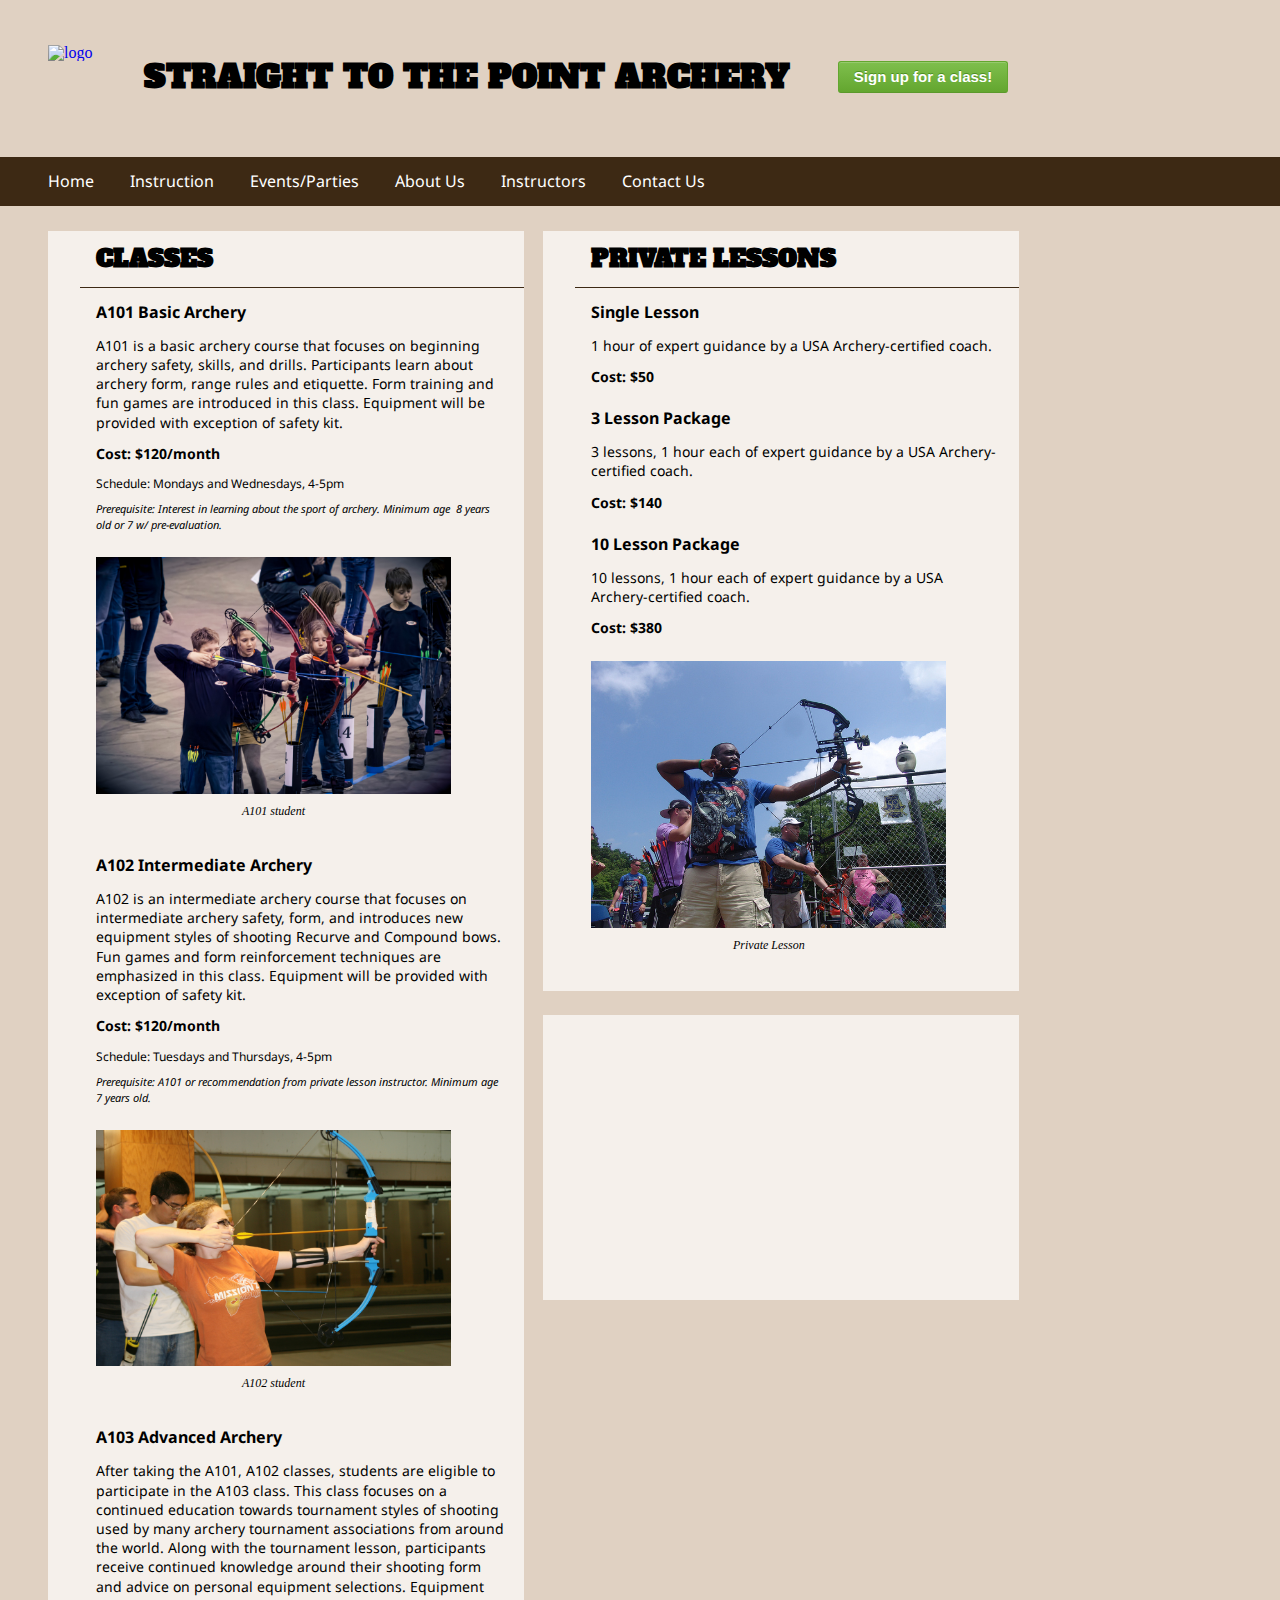
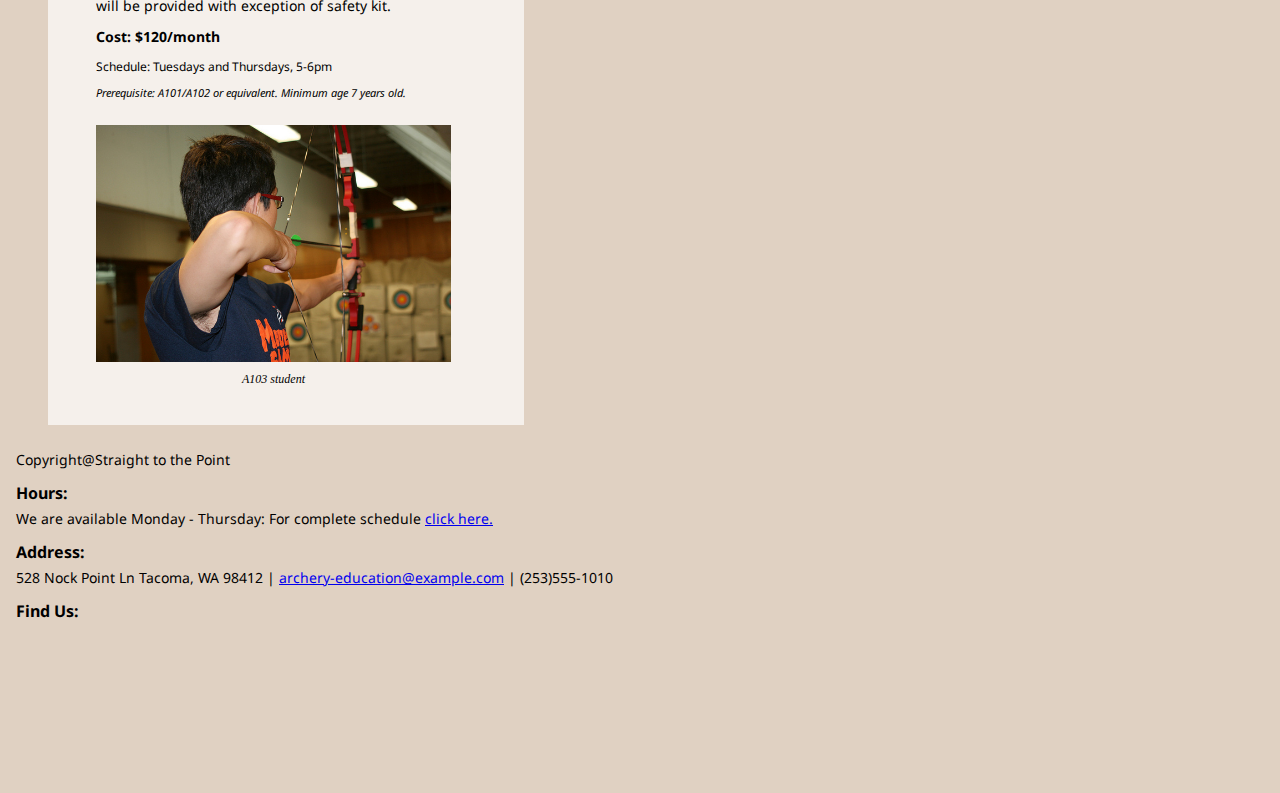
==== class.html @ b610faf6 "adding files" ====
<!DOCTYPE html>
<html lang="en">
<head>
  <meta charset="UTF-8">
  <title>Straight to the Point Archery Classes</title>
  <link href='http://fonts.googleapis.com/css?family=Noto+Sans' rel='stylesheet' type='text/css'>
  <link href='http://fonts.googleapis.com/css?family=Alfa+Slab+One' rel='stylesheet' type='text/css'>
  <!-- Responsive and mobile friendly stuff -->
	<meta name="HandheldFriendly" content="True">
	<meta name="MobileOptimized" content="320">
	<meta name="viewport" content="width=device-width, initial-scale=1.0">

	<!-- Stylesheets -->
	<link rel="stylesheet" href="css/html5reset.css" media="all">
<!--	<link rel="stylesheet" href="css/responsivegridsystem.css" media="all">-->
	<link rel="stylesheet" href="css/col.css" media="all">
	<link rel="stylesheet" href="css/2cols.css" media="all">
	<link rel="stylesheet" href="css/3cols.css" media="all">
	<link rel="stylesheet" href="css/4cols.css" media="all">
	<link rel="stylesheet" href="css/5cols.css" media="all">
	<link rel="stylesheet" href="css/6cols.css" media="all">
	<link rel="stylesheet" href="css/7cols.css" media="all">
	<link rel="stylesheet" href="css/8cols.css" media="all">
	<link rel="stylesheet" href="css/9cols.css" media="all">
	<link rel="stylesheet" href="css/10cols.css" media="all">
	<link rel="stylesheet" href="css/11cols.css" media="all">
	<link rel="stylesheet" href="css/12cols.css" media="all">
  <link rel="stylesheet" href="styles/styles.css" media="all">

	<!-- Responsive Stylesheets -->
	<link rel="stylesheet" media="only screen and (max-width: 1024px) and (min-width: 769px)" href="/css/1024.css">
	<link rel="stylesheet" media="only screen and (max-width: 768px) and (min-width: 481px)" href="/css/768.css">
	<link rel="stylesheet" media="only screen and (max-width: 480px)" href="/css/480.css">

	<!-- All JavaScript at the bottom, except for Modernizr which enables HTML5 elements and feature detects -->
	<script src="js/modernizr-2.5.3-min.js"></script>
</head>
  
<body>
  <div id="wrapper">
    <div id="maincontentcontainer">
		  <div class="standardcontainer" id="example">
			 <div class="maincontent">

          <div class="section group">  
            <header class="col span_4_of_4">
                  <a href="index.html"><img alt="logo" src="images/logo.jpg"></a>

                  <h1>Straight to the Point Archery</h1>
                  <button>Sign up for a class!</button>

                  <nav>
                      <ul>
                        <li><a href="">Home</a></li>
                        <li><a href="">Instruction</a></li>
                        <li><a href="">Events/Parties</a></li>
                        <li><a href="">About Us</a></li>
                        <li><a href="">Instructors</a></li>
                        <li><a href="">Contact Us</a></li>
                      </ul>
                  </nav>
              </header>
            </div>
          
         <div class="section group">  
              <article class="classes">
                <section class="col span_3_of_8">
                  <h2>Classes</h2>

                  <h3>A101 Basic Archery</h3>
                  <p class="descrip">A101 is a basic archery course that focuses on beginning archery safety, skills, and drills. Participants learn about archery form, range rules and etiquette. Form training and fun games are introduced in this class. Equipment will be provided with exception of safety kit.</p>
                  <p class="cost">Cost: $120/month</p>
                  <p class="schedule">Schedule: Mondays and Wednesdays, 4-5pm</p>
                  <p class="prereq">Prerequisite: Interest in learning about the sport of archery. Minimum age  8 years old or 7 w/ pre-evaluation.</p>
                  <fig><img src="images/class1.jpg" alt="Student in A101"></fig>
                  <figcaption>A101 student</figcaption>

                  <h3>A102 Intermediate Archery</h3>
                  <p class="descrip">A102 is an intermediate archery course that focuses on intermediate archery safety, form, and introduces new equipment styles of shooting Recurve and Compound bows. Fun games and form reinforcement techniques are emphasized in this class. Equipment will be provided with exception of safety kit.</p>
                  <p class="cost">Cost: $120/month</p>
                  <p class="schedule">Schedule: Tuesdays and Thursdays, 4-5pm</p>
                  <p class="prereq">Prerequisite: A101 or recommendation from private lesson instructor. Minimum age  7 years old.</p>
                  <fig><img src="images/class2.jpg" alt="Student in A102"></fig>
                  <figcaption>A102 student</figcaption>

                  <h3>A103 Advanced Archery</h3>
                  <p class="descrip">After taking the A101, A102 classes, students are eligible to participate in the A103 class. This class focuses on a continued education towards tournament styles of shooting used by many archery tournament associations from around the world. Along with the tournament lesson, participants receive continued knowledge around their shooting form and advice on personal equipment selections. Equipment will be provided with exception of safety kit.</p>
                  <p class="cost">Cost: $120/month</p>
                  <p class="schedule">Schedule: Tuesdays and Thursdays, 5-6pm</p>
                  <p class="prereq">Prerequisite: A101/A102 or equivalent. Minimum age 7 years old.</p>
                  <fig><img src="images/lesson2.jpg" alt="Student in A103"></fig>
                  <figcaption>A103 student</figcaption>

                </section>

                <section class="col span_3_of_8">
                  <h2>Private Lessons</h2>

                  <h3>Single Lesson</h3>
                  <p class="descrip">1 hour of expert guidance by a USA Archery-certified coach.</p>
                  <p class="cost">Cost: $50</p>

                  <h3>3 Lesson Package</h3>
                  <p class="descrip">3 lessons, 1 hour each of expert guidance by a USA Archery-certified coach.</p>
                  <p class="cost">Cost: $140</p>

                  <h3>10 Lesson Package</h3>
                  <p class="descrip">10 lessons, 1 hour each of expert guidance by a USA Archery-certified coach.</p>
                  <p class="cost">Cost: $380</p>
                  
                  <fig><img src="images/derek-jenkins-instructor.jpg" alt="private lesson"></fig>
                  <figcaption>Private Lesson</figcaption>

                </section>
                
                <section class="col span_3_of_8">
                <iframe width="440" height="250" src="//www.youtube.com/embed/KXEdY9k1gPc" frameborder="0" allowfullscreen></iframe>
                </section>
                
              </article>
          </div>
         
          <div class="section group">  
             <footer class="col span_4_of_4">
                <p>Copyright@Straight to the Point</p>

                <section>
                  <h3>Hours:</h3>

                  <p>We are available Monday - Thursday: For complete schedule <a href="#">click here.</a></p>
                </section>

                <section>
                    <h3>Address:</h3>

                    <p>528 Nock Point Ln Tacoma, WA 98412 | <a href="mailto:archery-education@example.com">archery-education@example.com</a> | (253)555-1010</p>
                  </section>

                <section>
                  <h3>Find Us:</h3>
                  <iframe src=
                  "https://www.google.com/maps/embed?pb=!1m18!1m12!1m3!1d2707.860809661261!2d-122.4457296!3d47.258424999999995!2m3!1f0!2f0!3f0!3m2!1i1024!2i768!4f13.1!3m3!1m2!1s0x549055a778a6a9d5%3A0x28cf9d3f1202e!2s528+Tacoma+Ave+S%2C+Tacoma%2C+WA+98402!5e0!3m2!1sen!2sus!4v1417304095734"></iframe>
                </section>
              </footer>
          </div>
        </div>
      </div>
    </div>
  </div>
  
</body>
</html>
---- css/responsivegridsystem.css ----
/* RESPONSIVE GRID SYSTEM =============================================================================  */

/*  IMPORT FONTS  ============================================================================= */

@font-face {
    font-family: 'LeagueGothicRegular';
    src: url('/fonts/League_Gothic-webfont.eot');
    src: url('/fonts/League_Gothic-webfont.eot?#iefix') format('embedded-opentype'),
         url('/fonts/League_Gothic-webfont.woff') format('woff'),
         url('/fonts/League_Gothic-webfont.ttf') format('truetype'),
         url('/fonts/League_Gothic-webfont.svg#LeagueGothicRegular') format('svg');
    font-weight: normal;
    font-style: normal;
}

@font-face {
    font-family: 'MuseoSlab500';
    src: url('/fonts/museo_slab_500-webfont.eot');
    src: url('/fonts/museo_slab_500-webfont.eot?#iefix') format('embedded-opentype'), 
         url('/fonts/museo_slab_500-webfont.woff') format('woff'), 
         url('/fonts/museo_slab_500-webfont.ttf') format('truetype'), 
         url('/fonts/museo_slab_500-webfont.svg#MuseoSlab500') format('svg');
    font-weight: normal;
    font-style: normal;
}

@font-face {
    font-family: 'MuseoSlab300';
    src: url('/fonts/museo_slab_300-webfont.eot');
    src: url('/fonts/museo_slab_300-webfont.eot?#iefix') format('embedded-opentype'), 
         url('/fonts/museo_slab_300-webfont.woff') format('woff'), 
         url('/fonts/museo_slab_300-webfont.ttf') format('truetype'),
         url('/fonts/museo_slab_300-webfont.svg#MuseoSlab300') format('svg');
    font-weight: normal;
    font-style: normal;
}

@font-face {
    font-family: 'MuseoSlab100';
    src: url('/fonts/museo_slab_100-webfont.eot');
    src: url('/fonts/museo_slab_100-webfont.eot?#iefix') format('embedded-opentype'), 
         url('/fonts/museo_slab_100-webfont.woff') format('woff'), 
         url('/fonts/museo_slab_100-webfont.ttf') format('truetype'), 
         url('/fonts/museo_slab_100-webfont.svg#MuseoSlab100') format('svg');
    font-weight: normal;
    font-style: normal;
}

@font-face {
    font-family: 'GoudyBookletter1911Regular';
    src: url('/fonts/goudy_bookletter_1911-webfont.eot');
    src: url('/fonts/goudy_bookletter_1911-webfont.eot?#iefix') format('embedded-opentype'),
         url('/fonts/goudy_bookletter_1911-webfont.woff') format('woff'),
         url('/fonts/goudy_bookletter_1911-webfont.ttf') format('truetype'),
         url('/fonts/goudy_bookletter_1911-webfont.svg#GoudyBookletter1911Regular') format('svg');
    font-weight: normal;
    font-style: normal;

}

@font-face {
    font-family: 'HandSean';
    src: url('/fonts/handsean-webfont.eot');
    src: url('/fonts/handsean-webfont.eot?#iefix') format('embedded-opentype'),
         url('/fonts/handsean-webfont.woff') format('woff'),
         url('/fonts/handsean-webfont.ttf') format('truetype'),
         url('/fonts/handsean-webfont.svg#HandSean') format('svg');
    font-weight: normal;
    font-style: normal;
}


/* BASIC PAGE SETUP ============================================================================= */

body { 
margin : 0 auto;
padding : 0;
font : 100%/1.4 'lucida sans unicode', 'lucida grande', 'Trebuchet MS', verdana, arial, helvetica, helve, sans-serif; 	
color : #000; 
text-align: center;
background: #fff url(/images/bodyback.png) left top;
}

button, 
input, 
select, 
textarea { 
font-family : 'lucida sans unicode', 'lucida grande', 'Trebuchet MS', verdana, arial, helvetica, helve, sans-serif; 
color : #333; }

/*  HEADINGS  ============================================================================= */

h1, h2, h3, h4, h5, h6 {
font-family:  MuseoSlab300, 'lucida sans unicode', 'lucida grande', 'Trebuchet MS', verdana, arial, helvetica, helve, sans-serif;
font-weight : normal;
margin-top: 10px;
letter-spacing: -1px;
}

h1 { 
font-family:  LeagueGothicRegular, 'lucida sans unicode', 'lucida grande', 'Trebuchet MS', verdana, arial, helvetica, helve, sans-serif;
color: #000;
margin-bottom : 0.2em;
font-size : 6em; /* 96 / 16 */
line-height : 1.4;
}


h2 { 
color: #222;
margin-bottom : .5em;
margin-top : .5em;
font-size : 2.75em; /* 40 / 16 */
line-height : 1.2;
}

h3 { 
color: #333;
margin-bottom : 0.3em;
letter-spacing: -1px;
font-size : 1.75em; /* 28 / 16 */
line-height : 1.3; }


h4 { 
color: #444;
margin-bottom : 0.5em;
font-size : 1.5em; /* 24 / 16  */
line-height : 1.25; }

	footer h4 { 
		color: #ccc;
	}

h5 { 
color: #555;
margin-bottom : 1.25em;
font-size : 1em; /* 20 / 16 */ }

h6 { 
color: #666;
font-size : 1em; /* 16 / 16  */ }

/*  TYPOGRAPHY  ============================================================================= */

p, ol, ul, dl, address { 
margin-bottom : 1.5em; 
font-size : 1em; /* 16 / 16 = 1 */ }

p {
hyphens : auto;  }


p.introtext {
font-family:  MuseoSlab100, 'lucida sans unicode', 'lucida grande', 'Trebuchet MS', verdana, arial, helvetica, helve, sans-serif;
font-size : 2.5em; /* 40 / 16 */
color: #333;
line-height: 1.4em;
letter-spacing: -1px;
margin-bottom: 0.5em;
}


p.handwritten {
font-family:  HandSean, 'lucida sans unicode', 'lucida grande', 'Trebuchet MS', verdana, arial, helvetica, helve, sans-serif; 
font-size: 1.375em; /* 24 / 16 */
line-height: 1.8em;
margin-bottom: 0.3em;
color: #666;
}

p.center {
text-align: center;
}


.and {
font-family: GoudyBookletter1911Regular, Georgia, Times New Roman, sans-serif;
font-size: 1.5em; /* 24 / 16 */
}

.heart {
font-size: 1.5em; /* 24 / 16 */
}

ul, 
ol { 
margin : 0 0 1.5em 0; 
padding : 0 0 0 24px; }

li ul, 
li ol { 
margin : 0;
font-size : 1em; /* 16 / 16 = 1 */ }

dl, 
dd { 
margin-bottom : 1.5em; }

dt { 
font-weight : normal; }

b, strong { 
font-weight : bold; }

hr { 
display : block; 
margin : 1em 0; 
padding : 0;
height : 1px; 
border : 0; 
border-top : 1px solid #ccc;
}

small { 
font-size : 1em; /* 16 / 16 = 1 */ }

sub, sup { 
font-size : 75%; 
line-height : 0; 
position : relative; 
vertical-align : baseline; }

sup { 
top : -.5em; }

sub { 
bottom : -.25em; }

.subtext {
	color: #666;
	}

/* LINKS =============================================================================  */

a { 
color : #cc1122;
-webkit-transition: all 0.3s ease;
-moz-transition: all 0.3s ease;
-o-transition: all 0.3s ease;
transition: all 0.3s ease;
text-decoration: none;
}

a:visited { 
color : #ee3344; }

a:focus { 
outline : thin dotted; 
color : rgb(0,0,0); }

a:hover, 
a:active { 
outline : 0;
color : #dd2233;
}


footer a { 
color : #ffffff;
-webkit-transition: all 0.3s ease;
-moz-transition: all 0.3s ease;
-o-transition: all 0.3s ease;
transition: all 0.3s ease;
}

footer a:visited { 
color : #fff; }

footer a:focus { 
outline : thin dotted; 
color : rgb(0,0,0); }

footer a:hover, 
footer a:active { 
outline : 0;
color : #fff;
}


/* IMAGES ============================================================================= */

img {
border : 0;
max-width: 100%;
height: auto;
width: auto\9; /* ie8 */
}

img.floatleft { float: left; margin: 0 10px 0 0; }
img.floatright { float: right; margin: 0 0 0 10px; }


/* TABLES ============================================================================= */

table { 
border-collapse : collapse;
border-spacing : 0;
margin-bottom : 1.4em; 
width : 100%; }

th, td, caption { 
padding : .25em 10px .25em 5px; }

tfoot { 
font-style : italic; }

caption { 
background-color : transparent; }

/* FORMS ============================================================================= */

form { 
margin : 0; }

fieldset { 
margin-bottom : 1.5em; 
padding : 0; 
border-width : 0; }

legend { 
*margin-left : -7px; 
padding : 0; 
border-width : 0; }

label{
font-weight : normal;
cursor : pointer;
display:block;
margin:0;
position:relative;
top:0;
left:0;
}

	label.inline{
	display:inline;
	margin:0;
	}
	
	label span{
	color:#666;
	font-size:0.9em;
	}
	
	label span.right{
	position:absolute;
	bottom:0;
	right:1em;
	text-align:right;
	}
	
	label.disabled{
	color:#ccc;
	}


button, 
search,
input, 
select, 
textarea { 
font-size : 100%; 
margin : 0; 
vertical-align : baseline; 
*vertical-align : middle; }

button, input { 
line-height : normal; 
*overflow : visible; }

button, 
input[type="button"], 
input[type="reset"], 
input[type="submit"] { 
padding: 0.5em 1em;
margin: 0;
cursor : pointer; 
text-shadow:0 1px 0 #fff;
}

input[type="checkbox"], 
input[type="radio"] { 
box-sizing : border-box; }

input[type="search"] { 
	box-sizing : content-box;
}

button::-moz-focus-inner, 
input::-moz-focus-inner { 
padding : 0;
border : 0;  }

input{
margin:0;
border:1px solid #ccc;
font-size:1em;
padding:5px;
-moz-border-radius:5px;
-webkit-border-radius:5px;
border-radius:5px;
background:#fff;
-moz-box-shadow:inset 0px 0px 6px #ccc;
-webkit-box-shadow:inset 0px 1px 6px #ccc;
box-shadow:inset 0px 1px 6px #ccc;
}

	input::-webkit-input-placeholder,
	input:-moz-placeholder,
	.placeholder{
	color:#bbb;
	}
	
	input::-moz-focus-inner {border:0;}

	input[disabled="disabled"], input.disabled{
	color:#999;
	background:#f5f5f5;
	-moz-box-shadow:inset 0px 0px 2px #ddd;
	-webkit-box-shadow:inset 0px 1px 2px #ddd;
	box-shadow:inset 0px 1px 2px #ddd;
	}


/* Colors for form validity */
input:valid, 
textarea:valid   {  
/* Styles */ }

input:invalid, 
textarea:invalid {
-webkit-box-shadow : 0 0 2px #f00; 
-moz-box-shadow : 0 0 2px #f00;
box-shadow : 0 0 2px #f00; }

.no-boxshadow input:invalid, 
.no-boxshadow textarea:invalid {
background-color : #ccc; }



/*  MAIN LAYOUT	============================================================================= */

#skiptomain { display: none; }

#wrapper {
	width: 100%;
	position: relative;
	text-align: left;
}

	#headcontainer {
		width: 100%;
		background: url(/images/headerback.png) no-repeat center top;
	}

		header {
			clear: both;
			width: 80%; /* 1000px / 1250px */
			font-size: 0.8125em; /* 13 / 16 */
			max-width: 92.3em; /* 1200px / 13 */
			margin: 0 auto;
			padding: 130px 0px 10px 0px;
			position: relative;
			color: #000;
			text-align: center;
		}
 
   
		

	#maincontentcontainer {
		width: 100%;
	}

		.standardcontainer {
			
		}
		
		.darkcontainer {
			background: rgba(102, 102, 102, 0.05);
		}

		.lightcontainer {
			background: rgba(255, 255, 255, 0.33);
		}
		
		
			.maincontent{
				clear: both;
				width: 80%; /* 1000px / 1250px */
				font-size: 0.8125em; /* 13 / 16 */
				max-width: 92.3em; /* 1200px / 13 */
				margin: 0 auto;
				padding: 1em 0px;
				color: #333;
				line-height: 1.5em;
				position: relative;
			}

	#footercontainer {
		width: 100%;	
		border-top: 1px solid #000;
		background: #222 url(/images/footerback.png) left top;
	}
	
		footer {
			clear: both;
			width: 80%; /* 1000px / 1250px */
			font-size: 0.8125em; /* 13 / 16 */
			max-width: 92.3em; /* 1200px / 13 */
			margin: 0 auto;
			padding: 20px 0px 10px 0px;
			color: #999;
		}

		footer strong {
			font-size: 1.077em; /* 14 / 13 */
			color: #aaa;
		}


		footer a:link, footer a:visited { color: #999; text-decoration: underline; }
		footer a:hover { color: #fff; text-decoration: underline; }

		ul.pagefooterlist, ul.pagefooterlistimages {
			display: block;
			float: left;
			margin: 0px;
			padding: 0px;
			list-style: none;
		}

		ul.pagefooterlist li, ul.pagefooterlistimages li {
			clear: left;
			margin: 0px;
			padding: 0px 0px 3px 0px;
			display: block;
			line-height: 1.5em;
			font-weight: normal;
			background: none;

		}

		ul.pagefooterlistimages li {
			height: 34px;
		}


		ul.pagefooterlistimages li img {
			padding: 5px 5px 5px 0px;
			vertical-align: middle;
			opacity: 0.75;
			-ms-filter: "progid:DXImageTransform.Microsoft.Alpha(Opacity=75)";
			filter: alpha( opacity  = 75);
			-webkit-transition: all 0.3s ease;
			-moz-transition: all 0.3s ease;
			-o-transition: all 0.3s ease;
			transition: all 0.3s ease;
		}

		ul.pagefooterlistimages li a
		{
			text-decoration: none;
		}

		ul.pagefooterlistimages li a:hover img {
			opacity: 1.0;
			-ms-filter: "progid:DXImageTransform.Microsoft.Alpha(Opacity=100)";
			filter: alpha( opacity  = 100);
		}

			#smallprint {
				margin-top: 20px;
				line-height: 1.4em;
				text-align: center;
				color: #999;
				font-size: 0.923em; /* 12 / 13 */
			}

			#smallprint p{
				vertical-align: middle;
			}

			#smallprint .twitter-follow-button{
				margin-left: 1em;
				vertical-align: middle;
			}

			#smallprint img {
				margin: 0px 10px 15px 0px;
				vertical-align: middle;
				opacity: 0.5;
				-ms-filter: "progid:DXImageTransform.Microsoft.Alpha(Opacity=50)";
				filter: alpha( opacity  = 50);
				-webkit-transition: all 0.3s ease;
				-moz-transition: all 0.3s ease;
				-o-transition: all 0.3s ease;
				transition: all 0.3s ease;
			}


			#smallprint a:hover img {
				opacity: 1.0;
				-ms-filter: "progid:DXImageTransform.Microsoft.Alpha(Opacity=100)";
				filter: alpha( opacity  = 100);
			}

			#smallprint a:link, #smallprint a:visited { color: #999; text-decoration: none; }
			#smallprint a:hover { color: #999; text-decoration: underline; }


/*  SECTIONS  ============================================================================= */

.section {
	clear: both;
	padding: 0px;
	margin: 0px;
}

	
/*  CODE  ============================================================================= */

pre.code {
	padding: 0;
	margin: 0;
	font-family: monospace;
	white-space: pre-wrap;
	font-size: 1.1em;
}

strong.code {
	font-weight: normal;
	font-family: monospace;
	font-size: 1.2em;
}


/*  EXAMPLE  ============================================================================= */

#example .col {
	background: #ccc;
	background: rgba(204, 204, 204, 0.85);

}

/*  SAMPLE  ============================================================================= */

#sample .col {
	background: #ccc;
	padding: 1em 0;
	background: rgba(204, 204, 204, 0.85);

}

/*  CALCUATIONS  ============================================================================= */

#calculated .col {
	background: #ccc;
	padding: 1em 0;
	background: rgba(204, 204, 204, 0.85);

}

/*  NOTES  ============================================================================= */


.note {
	position:relative;
	padding:1em 1.5em;
	margin: 0 0 1em 0;
	background: #fff;
	background: rgba(255, 255, 255, 0.5);
	overflow:hidden;
}

.note:before {
	content:"";
	position:absolute;
	top:0;
	right:0;
	border-width:0 16px 16px 0;
	border-style:solid;
	border-color:transparent transparent #cccccc #cccccc;
	background:#cccccc;
	-webkit-box-shadow:0 1px 1px rgba(0,0,0,0.3), -1px 1px 1px rgba(0,0,0,0.2);
	-moz-box-shadow:0 1px 1px rgba(0,0,0,0.3), -1px 1px 1px rgba(0,0,0,0.2);
	box-shadow:0 1px 1px rgba(0,0,0,0.3), -1px 1px 1px rgba(0,0,0,0.2);
	display:block; width:0; /* Firefox 3.0 damage limitation */
}

.note.rounded {
	-webkit-border-radius:5px 0 5px 5px;
	-moz-border-radius:5px 0 5px 5px;
	border-radius:5px 0 5px 5px;
}

.note.rounded:before {
	border-width:8px;
	border-color:#ff #ff transparent transparent;
	background: url(/images/bodyback.png);
	-webkit-border-bottom-left-radius:5px;
	-moz-border-radius:0 0 0 5px;
	border-radius:0 0 0 5px;
}

/*  SCREENS  ============================================================================= */

.siteimage {
	max-width: 90%;
	padding: 5%;
	margin: 0 0 1em 0;
	background: transparent url(/images/stripe-bg.png);
	-webkit-transition: background 0.3s ease;
	-moz-transition: background 0.3s ease;
	-o-transition: background 0.3s ease;
	transition: background 0.3s ease;
}

.siteimage:hover {
	background: #bbb url(/images/stripe-bg.png);
	position: relative;
	top: -2px;
	
}

/*  COLUMNS  ============================================================================= */

.twocolumns{
	-moz-column-count: 2;
	-moz-column-gap: 2em;
	-webkit-column-count: 2;
	-webkit-column-gap: 2em;
	column-count: 2;
	column-gap: 2em;
  }

/*  BUTTONS  ============================================================================= */


.button {
	display: inline-block;
	outline: none;
	cursor: pointer;
	text-align: center;
	text-decoration: none;
	font-weight: normal;
	color: #fff;
	padding: .5em 1em;
	margin: 1px;
	-webkit-border-radius: 5px;
	-moz-border-radius: 5px;
	border-radius: 5px;
	-webkit-box-shadow: 0 1px 2px rgba(0,0,0,.2);
	-moz-box-shadow: 0 1px 2px rgba(0,0,0,.2);
	box-shadow: 0 1px 2px rgba(0,0,0,.2);
	background: #cc1122 url(/images/glass.png) repeat-x 0 50%;
	-webkit-transition: all 0.3s ease;
	-moz-transition: all 0.3s ease;
	-o-transition: all 0.3s ease;
	transition: all 0.3s ease;
	font-size : 1.1em;
				
}
.button:hover {
	background: #dd2233 url(/images/glass.png) repeat-x 0 50%;
	color: #fff;
	text-decoration: none;
}
.button:active {
	background: #dd2233 url(/images/glass.png) repeat-x 0 50%;
	color: #fff;
	position: relative;
	top: 1px;
}
.button:visited { 
	color : #fff;
}



/*  GLOBAL OBJECTS ============================================================================= */

.breaker { clear: both; }

.group:before,
.group:after {
    content:"";
    display:table;
}
.group:after {
    clear:both;
}
.group {
    zoom:1; /* For IE 6/7 (trigger hasLayout) */
}


.floatleft {
    float: left;
}

.floatright {
    float: right;
}


/* VENDOR-SPECIFIC ============================================================================= */

html { 
-webkit-overflow-scrolling : touch; 
-webkit-tap-highlight-color : rgb(52,158,219); 
-webkit-text-size-adjust : 100%; 
-ms-text-size-adjust : 100%; }

.clearfix { 
zoom : 1; }

::-webkit-selection { 
background : rgb(23,119,175); 
color : rgb(250,250,250); 
text-shadow : none; }

::-moz-selection { 
background : rgb(23,119,175); 
color : rgb(250,250,250); 
text-shadow : none; }

::selection { 
background : rgb(23,119,175); 
color : rgb(250,250,250); 
text-shadow : none; }

button, 
input[type="button"], 
input[type="reset"], 
input[type="submit"] { 
-webkit-appearance : button; }

::-webkit-input-placeholder {
font-size : .875em; 
line-height : 1.4; }

input:-moz-placeholder { 
font-size : .875em; 
line-height : 1.4; }

.ie7 img,
.iem7 img { 
-ms-interpolation-mode : bicubic; }

input[type="checkbox"], 
input[type="radio"] { 
box-sizing : border-box; }

input[type="search"] { 
-webkit-box-sizing : content-box;
-moz-box-sizing : content-box; }

button::-moz-focus-inner, 
input::-moz-focus-inner { 
padding : 0;
border : 0; }

p {
/* http://www.w3.org/TR/css3-text/#hyphenation */
-webkit-hyphens : auto;
-webkit-hyphenate-character : "\2010";
-webkit-hyphenate-limit-after : 1;
-webkit-hyphenate-limit-before : 3;
-moz-hyphens : auto; }
---- css/col.css ----
/*  SECTIONS  ============================================================================= */

.section {
	clear: both;
	padding: 0px;
	margin: 0px;
}

/*  GROUPING  ============================================================================= */


.group:before,
.group:after {
    content:"";
    display:table;
}
.group:after {
    clear:both;
}
.group {
    zoom:1; /* For IE 6/7 (trigger hasLayout) */
}

/*  GRID COLUMN SETUP   ==================================================================== */

.col {
	display: block;
	float:left;
	margin: 1% 0 1% 1.6%;
}

.col:first-child { margin-left: 0; } /* all browsers except IE6 and lower */


/*  REMOVE MARGINS AS ALL GO FULL WIDTH AT 480 PIXELS */

@media only screen and (max-width: 480px) {
	.col { 
		margin: 1% 0 1% 0%;
	}
}
---- css/2cols.css ----
/*  GRID OF TWO   ============================================================================= */


.span_2_of_2 {
	width: 100%;
}

.span_1_of_2 {
	width: 49.2%;
}

/*  GO FULL WIDTH AT LESS THAN 480 PIXELS */

@media only screen and (max-width: 480px) {
	.span_2_of_2 {
		width: 100%; 
	}
	.span_1_of_2 {
		width: 100%; 
	}
}
---- css/3cols.css ----
/*  GRID OF THREE   ============================================================================= */

	
.span_3_of_3 {
	width: 100%; 
}

.span_2_of_3 {
	width: 66.13%; 
}

.span_1_of_3 {
	width: 32.26%; 
}


/*  GO FULL WIDTH AT LESS THAN 480 PIXELS */

@media only screen and (max-width: 480px) {
	.span_3_of_3 {
		width: 100%; 
	}
	.span_2_of_3 {
		width: 100%; 
	}
	.span_1_of_3 {
		width: 100%;
	}
}
---- css/4cols.css ----
/*  GRID OF FOUR   ============================================================================= */

	
.span_4_of_4 {
	width: 100%; 
}

.span_3_of_4 {
	width: 74.6%; 
}

.span_2_of_4 {
	width: 49.2%; 
}

.span_1_of_4 {
	width: 23.8%; 
}


/*  GO FULL WIDTH AT LESS THAN 480 PIXELS */

@media only screen and (max-width: 480px) {
	.span_4_of_4 {
		width: 100%; 
	}
	.span_3_of_4 {
		width: 100%; 
	}
	.span_2_of_4 {
		width: 100%; 
	}
	.span_1_of_4 {
		width: 100%; 
	}
}
---- css/5cols.css ----
/*  GRID OF FIVE   ============================================================================= */

	
.span_5_of_5 {
	width: 100%;
}

.span_4_of_5 {
  	width: 79.68%; 
}

.span_3_of_5 {
  	width: 59.36%; 
}

.span_2_of_5 {
  	width: 39.04%;
}

.span_1_of_5 {
  	width: 18.72%;
}


/*  GO FULL WIDTH AT LESS THAN 480 PIXELS */

@media only screen and (max-width: 480px) {
	.span_5_of_5 {
		width: 100%; 
	}
	.span_4_of_5 {
		width: 100%; 
	}
	.span_3_of_5 {
		width: 100%; 
	}
	.span_2_of_5 {
		width: 100%; 
	}
	.span_1_of_5 {
		width: 100%; 
	}
}
---- css/6cols.css ----
/*  GRID OF SIX   ============================================================================= */


.span_6_of_6 {
	width: 100%;
}

.span_5_of_6 {
  	width: 83.06%;
}

.span_4_of_6 {
  	width: 66.13%;
}

.span_3_of_6 {
  	width: 49.2%;
}

.span_2_of_6 {
  	width: 32.26%;
}

.span_1_of_6 {
  	width: 15.33%;
}


/*  GO FULL WIDTH AT LESS THAN 480 PIXELS */

@media only screen and (max-width: 480px) {
	.span_6_of_6 {
		width: 100%; 
	}
	.span_5_of_6 {
		width: 100%; 
	}
	.span_4_of_6 {
		width: 100%; 
	}
	.span_3_of_6 {
		width: 100%; 
	}
	.span_2_of_6 {
		width: 100%; 
	}
	.span_1_of_6 {
		width: 100%; 
	}
}
---- css/7cols.css ----
/*  GRID OF SEVEN   ============================================================================= */


.span_7_of_7 {
	width: 100%;
}

.span_6_of_7 {
	width: 85.48%;
}

.span_5_of_7 {
  	width: 70.97%;
}

.span_4_of_7 {
  	width: 56.45%;
}

.span_3_of_7 {
  	width: 41.94%;
}

.span_2_of_7 {
  	width: 27.42%;
}

.span_1_of_7 {
  	width: 12.91%;
}


/*  GO FULL WIDTH AT LESS THAN 480 PIXELS */

@media only screen and (max-width: 480px) {
	.span_7_of_7 {
		width: 100%; 
	}
	.span_6_of_7 {
		width: 100%; 
	}
	.span_5_of_7 {
		width: 100%; 
	}
	.span_4_of_7 {
		width: 100%; 
	}
	.span_3_of_7 {
		width: 100%; 
	}
	.span_2_of_7 {
		width: 100%; 
	}
	.span_1_of_7 {
		width: 100%; 
	}
}
---- css/8cols.css ----
/*  GRID OF EIGHT   ============================================================================= */

	
.span_8_of_8 {
	width: 100%;
}

.span_7_of_8 {
	width: 87.3%; 
}

.span_6_of_8 {
	width: 74.6%; 
}

.span_5_of_8 {
	width: 61.9%; 
}

.span_4_of_8 {
	width: 49.2%; 
}

.span_3_of_8 {
	width: 36.5%;
}

.span_2_of_8 {
	width: 23.8%; 
}

.span_1_of_8 {
	width: 11.1%; 
}


/*  GO FULL WIDTH AT LESS THAN 480 PIXELS */

@media only screen and (max-width: 480px) {
	.span_8_of_8 {
		width: 100%; 
	}
	.span_7_of_8 {
		width: 100%; 
	}
	.span_6_of_8 {
		width: 100%; 
	}
	.span_5_of_8 {
		width: 100%; 
	}
	.span_4_of_8 {
		width: 100%; 
	}
	.span_3_of_8 {
		width: 100%; 
	}
	.span_2_of_8 {
		width: 100%; 
	}
	.span_1_of_8 {
		width: 100%; 
	}
}
---- css/9cols.css ----
/*  GRID OF NINE   ============================================================================= */


.span_9_of_9 {
	width: 100%;
}

.span_8_of_9 {
	width: 88.71%;
}

.span_7_of_9 {
	width: 77.42%; 
}

.span_6_of_9 {
	width: 66.13%; 
}

.span_5_of_9 {
	width: 54.84%; 
}

.span_4_of_9 {
	width: 43.55%; 
}

.span_3_of_9 {
	width: 32.26%;
}

.span_2_of_9 {
	width: 20.97%; 
}

.span_1_of_9 {
	width: 9.68%; 
}


/*  GO FULL WIDTH AT LESS THAN 480 PIXELS */

@media only screen and (max-width: 480px) {
	.span_9_of_9 {
		width: 100%; 
	}
	.span_8_of_9 {
		width: 100%; 
	}
	.span_7_of_9 {
		width: 100%; 
	}
	.span_6_of_9 {
		width: 100%; 
	}
	.span_5_of_9 {
		width: 100%; 
	}
	.span_4_of_9 {
		width: 100%; 
	}
	.span_3_of_9 {
		width: 100%; 
	}
	.span_2_of_9 {
		width: 100%; 
	}
	.span_1_of_9 {
		width: 100%; 
	}
}
---- css/10cols.css ----
/*  GRID OF TEN   ============================================================================= */


.span_10_of_10 {
	width: 100%;
}

.span_9_of_10 {
	width: 89.84%;
}

.span_8_of_10 {
	width: 79.68%;
}

.span_7_of_10 {
	width: 69.52%; 
}

.span_6_of_10 {
	width: 59.36%; 
}

.span_5_of_10 {
	width: 49.2%; 
}

.span_4_of_10 {
	width: 39.04%; 
}

.span_3_of_10 {
	width: 28.88%;
}

.span_2_of_10 {
	width: 18.72%; 
}

.span_1_of_10 {
	width: 8.56%; 
}


/*  GO FULL WIDTH AT LESS THAN 480 PIXELS */

@media only screen and (max-width: 480px) {
	.span_10_of_10 {
		width: 100%; 
	}
	.span_9_of_10 {
		width: 100%; 
	}
	.span_8_of_10 {
		width: 100%; 
	}
	.span_7_of_10 {
		width: 100%; 
	}
	.span_6_of_10 {
		width: 100%; 
	}
	.span_5_of_10 {
		width: 100%; 
	}
	.span_4_of_10 {
		width: 100%; 
	}
	.span_3_of_10 {
		width: 100%; 
	}
	.span_2_of_10 {
		width: 100%; 
	}
	.span_1_of_10 {
		width: 100%; 
	}
}
---- css/11cols.css ----
/*  GRID OF ELEVEN   ============================================================================= */

.span_11_of_11 {
	width: 100%;
}

.span_10_of_11 {
	width: 90.76%;
}

.span_9_of_11 {
	width: 81.52%;
}

.span_8_of_11 {
	width: 72.29%;
}

.span_7_of_11 {
	width: 63.05%; 
}

.span_6_of_11 {
	width: 53.81%; 
}

.span_5_of_11 {
	width: 44.58%; 
}

.span_4_of_11 {
	width: 35.34%; 
}

.span_3_of_11 {
	width: 26.1%;
}

.span_2_of_11 {
	width: 16.87%; 
}

.span_1_of_11 {
	width: 7.63%; 
}


/*  GO FULL WIDTH AT LESS THAN 480 PIXELS */

@media only screen and (max-width: 480px) {
	.span_11_of_11 {
		width: 100%; 
	}
	.span_10_of_11 {
		width: 100%; 
	}
	.span_9_of_11 {
		width: 100%; 
	}
	.span_8_of_11 {
		width: 100%; 
	}
	.span_7_of_11 {
		width: 100%; 
	}
	.span_6_of_11 {
		width: 100%; 
	}
	.span_5_of_11 {
		width: 100%; 
	}
	.span_4_of_11 {
		width: 100%; 
	}
	.span_3_of_11 {
		width: 100%; 
	}
	.span_2_of_11 {
		width: 100%; 
	}
	.span_1_of_11 {
		width: 100%; 
	}
}
---- css/12cols.css ----
/*  GRID OF TWELVE   ============================================================================= */

.span_12_of_12 {
	width: 100%;
}

.span_11_of_12 {
	width: 91.53%;
}

.span_10_of_12 {
	width: 83.06%;
}

.span_9_of_12 {
	width: 74.6%;
}

.span_8_of_12 {
	width: 66.13%;
}

.span_7_of_12 {
	width: 57.66%; 
}

.span_6_of_12 {
	width: 49.2%; 
}

.span_5_of_12 {
	width: 40.73%; 
}

.span_4_of_12 {
	width: 32.26%; 
}

.span_3_of_12 {
	width: 23.8%;
}

.span_2_of_12 {
	width: 15.33%; 
}

.span_1_of_12 {
	width: 6.86%; 
}


/*  GO FULL WIDTH AT LESS THAN 480 PIXELS */

@media only screen and (max-width: 480px) {
	.span_12_of_12 {
		width: 100%; 
	}
	.span_11_of_12 {
		width: 100%; 
	}
	.span_10_of_12 {
		width: 100%; 
	}
	.span_9_of_12 {
		width: 100%; 
	}
	.span_8_of_12 {
		width: 100%; 
	}
	.span_7_of_12 {
		width: 100%; 
	}
	.span_6_of_12 {
		width: 100%; 
	}
	.span_5_of_12 {
		width: 100%; 
	}
	.span_4_of_12 {
		width: 100%; 
	}
	.span_3_of_12 {
		width: 100%; 
	}
	.span_2_of_12 {
		width: 100%; 
	}
	.span_1_of_12 {
		width: 100%; 
	}
}
---- styles/styles.css ----
body { background-color: #E0D1C2; }

h1 { font-size: 2rem;
     font-family: 'Alfa Slab One', cursive;     
     padding: 3rem 1rem 0rem 0rem;
     float: left;
     text-transform: uppercase; }

h2 { font-size: 1.5rem;
     font-family: 'Alfa Slab One', cursive;
     padding: 0rem 2rem 1rem 1rem;
     border-bottom: 1px solid #3D2914;
     text-transform: uppercase; }

h3 { font-size: 1rem;
     font-family: 'Noto Sans', sans-serif;
     font-weight: bold; 
     padding: 1rem 1rem .5rem 1rem;
     font-weight: bold; }

header img { width: 5%;
             float: left; 
             padding: 2rem 2rem 0rem 3rem; }

header button { margin: 3rem 1rem 0rem 2rem; }

header { margin: 0;
         width: 100%; }

header nav { background-color: #3D2914;
             width: 100%; 
             padding: 1rem .5rem 1rem 2rem;
             margin-top: 4rem;}

header nav ul { list-style: none; }

header nav ul li { display: inline;
                   padding: 1rem 1rem;
                   font-family: 'Noto Sans', sans-serif; }

header nav ul li:hover { display: inline;
                         padding: 1rem 1rem;
                         background-color: white;
                         color: #3D2914; }

header nav ul a { color: white;
                  text-decoration: none; }

header nav ul a:hover { color: #3D2914;
                        text-decoration: none; }

/*section.col { float: left; }*/

fig img { width: 80%; 
          padding: 1rem 1rem .5rem 1rem; }

figcaption { font-size: 12px;
             font-style: italic; 
             text-align: center; 
             padding: 0rem 0rem 1.5rem 1rem;
             width: 80%;}

article.classes { margin: auto;
                  padding: 0rem 1rem 0rem 3rem; }

article.classes section { padding: 1rem 0rem 1rem 2rem; 
                          background-color: #F5F0EB; }
      
button {background-color: #7fbf4d; 
        background-image: -webkit-gradient(linear, left top, left bottom, color-stop(0%, #7fbf4d), color-stop(100%, #63a62f)); 
        background-image: -webkit-linear-gradient(top, #7fbf4d, #63a62f); 
        background-image: -moz-linear-gradient(top, #7fbf4d, #63a62f); 
        background-image: -ms-linear-gradient(top, #7fbf4d, #63a62f); 
        background-image: -o-linear-gradient(top, #7fbf4d, #63a62f); 
        background-image: linear-gradient(top, #7fbf4d, #63a62f); 
        border: 1px solid #63a62f; 
        border-bottom: 1px solid #5b992b; 
        border-radius: 3px; 
        -webkit-box-shadow: inset 0 1px 0 0 #96ca6d; 
        box-shadow: inset 0 1px 0 0 #96ca6d; 
        color: #fff; 
        font: bold 11px/1 "Lucida Grande", "Lucida Sans Unicode", "Lucida Sans", Geneva, Verdana, sans-serif; 
        padding: 7px 8px 8px 8px; 
        text-align: center; 
        text-shadow: 0 -1px 0 #4c9021; 
        width: 170px;
        font-size: 15px; } 

button:hover {background-color: #76b347; 
              background-image: -webkit-gradient(linear, left top, left bottom, color-stop(0%, #76b347), color-stop(100%, #5e9e2e));
              background-image: -webkit-linear-gradient(top, #76b347, #5e9e2e); 
              background-image: -moz-linear-gradient(top, #76b347, #5e9e2e); 
              background-image: -ms-linear-gradient(top, #76b347, #5e9e2e); 
              background-image: -o-linear-gradient(top, #76b347, #5e9e2e); 
              background-image: linear-gradient(top, #76b347, #5e9e2e); 
              -webkit-box-shadow: inset 0 1px 0 0 #8dbf67; 
              box-shadow: inset 0 1px 0 0 #8dbf67; 
              cursor: pointer; } 
              button:active { 
              border: 1px solid #5b992b; 
              border-bottom: 1px solid #538c27; 
              -webkit-box-shadow: inset 0 0 8px 4px #548c29, 0 1px 0 0 #eeeeee; 
              box-shadow: inset 0 0 8px 4px #548c29, 0 1px 0 0 #eeeeee; } 

p { font-size: 14px;
    line-height: 1.2rem;
    font-family: 'Noto Sans', sans-serif;
    padding: 0rem 1rem 0rem 1rem; }

p.descrip { padding: .5rem 1rem .5rem 1rem; }

p.cost { padding: .25rem 1rem .5rem 1rem; 
         font-weight: bold; }

p.schedule { padding: .2rem 1rem .5rem 1rem; 
             font-size: 12px; }

p.prereq { padding: 0rem 1rem .5rem 1rem; 
           font-size: 11px;
           font-style: italic; 
           line-height: 1rem; }
---- css/1024.css ----
/*  MAKE LAYOUT RESPONSIVE at 1024px FOR SMALLER SCREENS ================================================================ */


	
		header {
			width: 93.75%; /* 960px / 1024px */
		}

		#maincontent{
					width: 93.75%; /* 960px / 1024px */
		}
		
		.maincontent{
			width: 93.75%; /* 960px / 1024px */
		}

		footer {
			width: 93.75%; /* 960px / 1024px */
		}
---- css/768.css ----
/*  MAKE LAYOUT RESPONSIVE at 768px FOR IPAD PORTRAIT ================================================================ */


	
		header {
			width: 93.75%; /* 720px / 768px */
		}

		#maincontent{
			width: 93.75%; /* 720px / 768px */
		}

		
		.maincontent{
			width: 93.75%; /* 720px / 768px */
		}

		
		footer {
			width: 93.75%; /* 720px / 768px */
		}
---- css/480.css ----
/*  MAKE LAYOUT RESPONSIVE at 480px FOR IPHONE LANDSCAPE ============================================ */


	
		header {
			width: 93.75%; /* 450px / 480px */
		}


		#maincontent{
			width: 93.75%; /* 450px / 480px */
		}
		
	
		.maincontent{
			width: 93.75%; /* 450px / 480px */
		}
		
		
		footer {
			width: 93.75%; /* 450px / 480px */
		}
		
		

/*  GRID OF EIGHT TURNS INTO A GRID OF FOUR */

.span_8_of_8 {
	width: 100%; 
	margin-left: 0;
}

.span_7_of_8 {
	width: 100%;
	margin-left: 0;
}

.span_6_of_8 {
	width: 100%;
	margin-left: 0;
}

.span_5_of_8 {
	width: 100%;
	margin-left: 0;
}

.span_4_of_8 {
	width: 100%;
	margin-left: 0;
}

.span_3_of_8 {
	width: 74.2%;
	margin: 1% 0 1% 3.2%;
}

.span_2_of_8 {
	width: 48.4%;
	margin: 1% 0 1% 3.2%; 
}

.span_1_of_8 {
	width: 22.6%;
	margin: 1% 0 1% 3.2%; 
}

.span_1_of_8:nth-child(4n+1) { 
	clear: both;
	margin-left: 0;
}
		
/*  Except in the Example */

#example .maincontent .span_8_of_8 {
	width: 100%; 
	margin-left: 0;
}
#example .maincontent .span_7_of_8 {
	width: 100%; 
	margin-left: 0;
}
#example .maincontent .span_6_of_8 {
	width: 100%;
	margin-left: 0; 
}
#example .maincontent .span_5_of_8 {
	width: 100%; 
	margin-left: 0;
}
#example .maincontent .span_4_of_8 {
	width: 100%; 
	margin-left: 0;
}
#example .maincontent .span_3_of_8 {
	width: 100%;
	margin-left: 0; 
}
#example .maincontent .span_2_of_8 {
	width: 100%%; 
	margin-left: 0;
}
#example .maincontent .span_1_of_8 {
	width: 100%; 
	margin-left: 0;
}
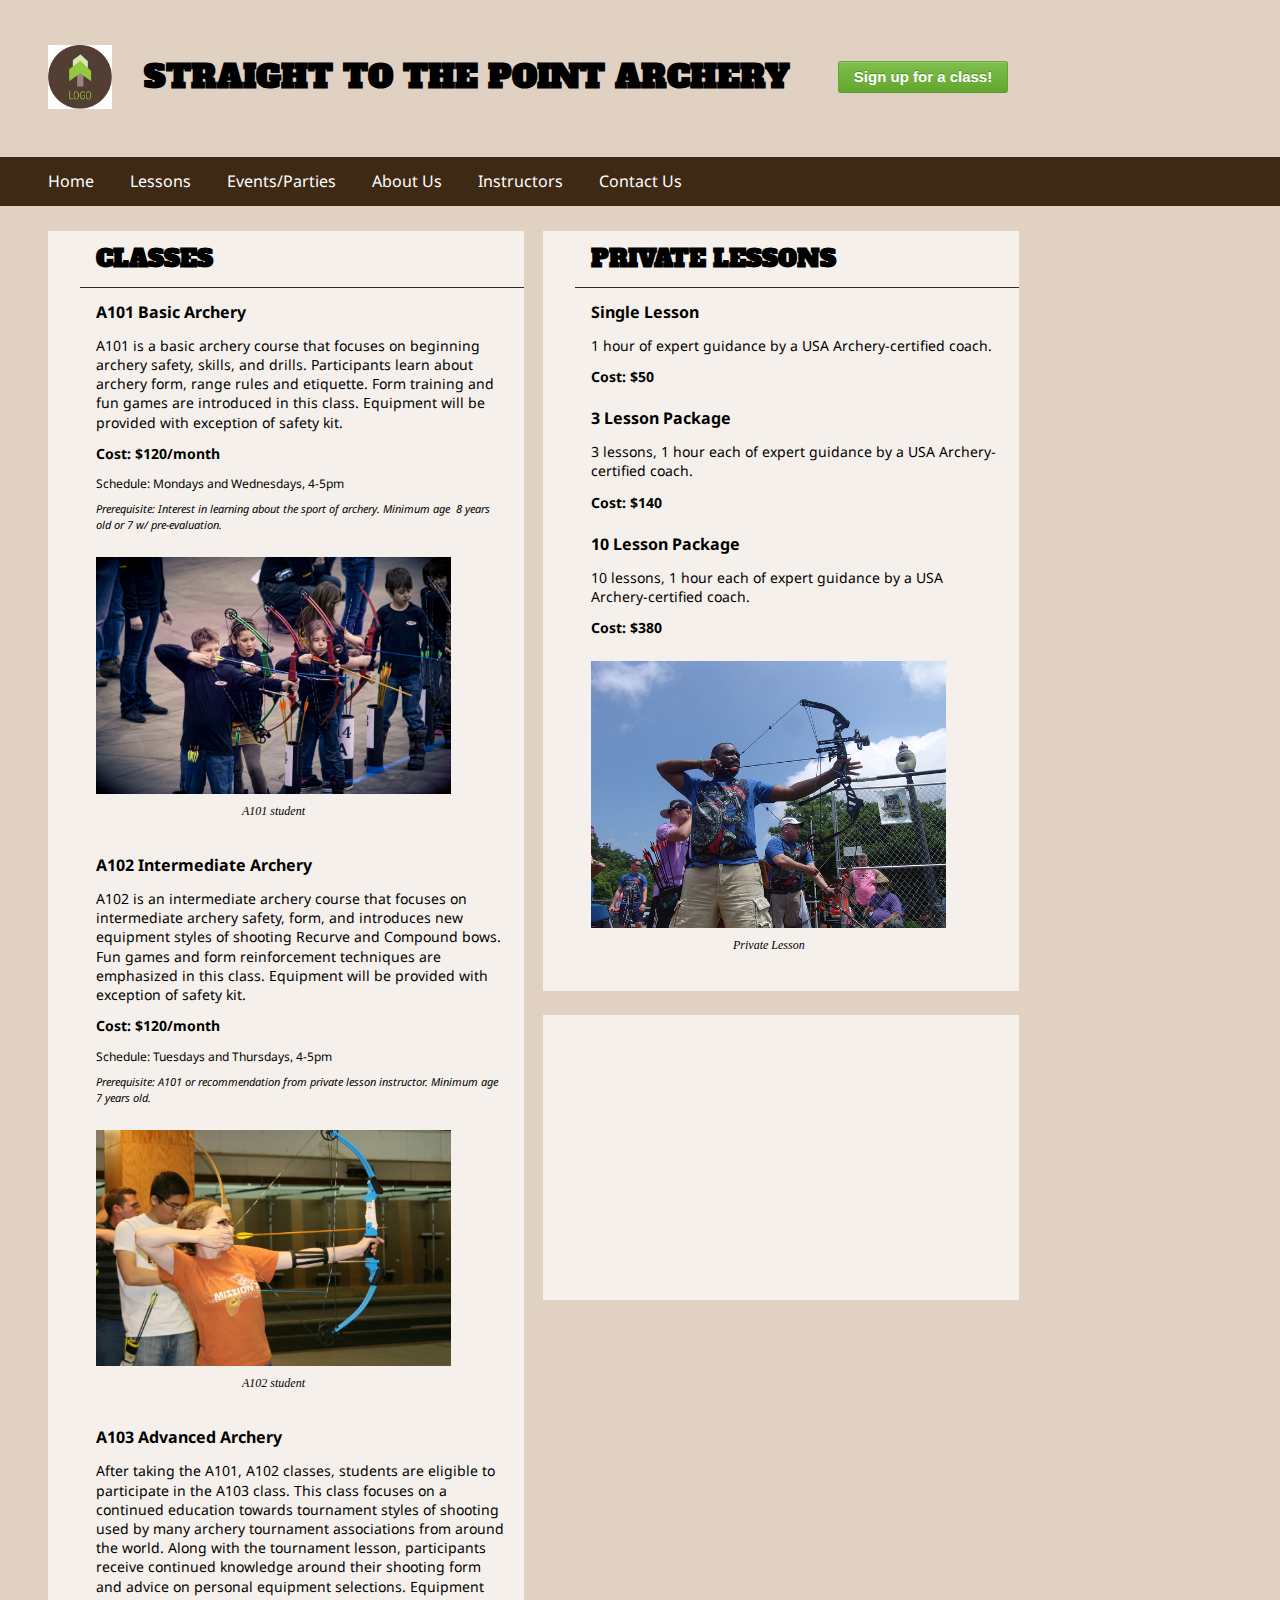
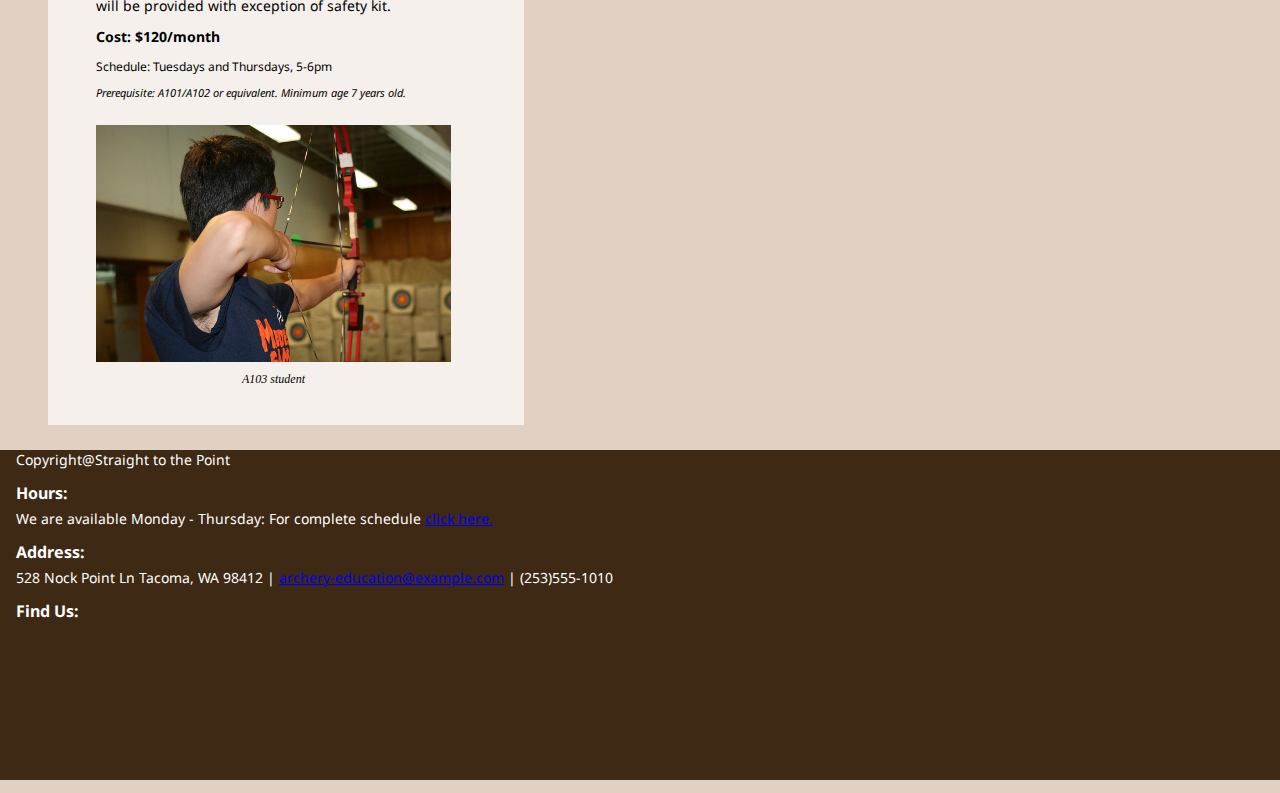
==== commit bc7cc41c: "adding footer and index page" ====
--- a/class.html
+++ b/class.html
@@ -44,19 +44,19 @@
 
           <div class="section group">  
             <header class="col span_4_of_4">
-                  <a href="index.html"><img alt="logo" src="images/logo.jpg"></a>
+                  <a href="index.html"><img alt="logo" src="images/rsz_logo.jpg"></a>
 
                   <h1>Straight to the Point Archery</h1>
                   <button>Sign up for a class!</button>
 
                   <nav>
                       <ul>
-                        <li><a href="">Home</a></li>
-                        <li><a href="">Instruction</a></li>
-                        <li><a href="">Events/Parties</a></li>
-                        <li><a href="">About Us</a></li>
-                        <li><a href="">Instructors</a></li>
-                        <li><a href="">Contact Us</a></li>
+                        <li><a href="index.html">Home</a></li>
+                        <li><a href="class.html">Lessons</a></li>
+                        <li><a href="#">Events/Parties</a></li>
+                        <li><a href="#">About Us</a></li>
+                        <li><a href="#">Instructors</a></li>
+                        <li><a href="#">Contact Us</a></li>
                       </ul>
                   </nav>
               </header>
--- a/styles/styles.css
+++ b/styles/styles.css
@@ -119,3 +119,83 @@
            font-size: 11px;
            font-style: italic; 
            line-height: 1rem; }
+
+footer { background-color: #3D2914;
+         color: white; }
+
+
+
+.hours { padding-left: 3em; }
+
+
+.find_us { padding-left: 5em; }
+
+
+.address { padding-left: 5em; }
+
+
+#copyright { background-color: #3D2914;
+             color: white;
+             padding-bottom: 1em; }
+
+
+#big_image { width: 90%;
+             height: 60%;
+             margin-left:65px;
+             margin-top: 35px;
+             margin-bottom: 35px; }
+
+
+.text_under_the_image { font-size: 1rem;
+                        font-family: 'Century Gothic', sans-serif;
+                       padding: 1rem 1rem 1rem 1rem;
+                       font-weight: bold;
+                       text-align: center;
+                       width: 88%;
+                       margin-left: 65px;
+                       background-color: #F5F0EB; }
+
+
+#last_p { margin-bottom: 25px; 
+          padding-bottom: 30px;} 
+
+#first_p {padding-top: 30px;}
+
+#heading { text-align: center;
+padding-bottom: 25px;
+padding-top: 10px;
+    border-bottom: 0;
+}
+
+
+.images { width: 80%;
+          padding: 3rem 1rem 3rem 1rem;
+          background-color: #F5F0EB;
+          margin-left: 20px;
+          margin-bottom: 45px;}
+
+#basic{margin-left: 65px}
+
+#intermediate{margin-left: 35px;}
+
+#advanced{ margin-left: 5px;}
+
+#private {margin-left: -25px;}
+
+.span_1_of_4 {margin-top: 25px;}
+
+a p {font-family: 'Montserrat', sans-serif;
+     font-size: 1rem;
+}
+
+#basic_p {margin-left: 9em;
+          margin-bottom: 10px;}
+
+#intermediate_p {margin-left: 5em;
+                 margin-bottom: 10px;}
+
+#advanced_p {margin-left: 4em;
+             margin-bottom: 10px;}
+
+#private_p {margin-left: 3em;
+    margin-bottom: 10px;}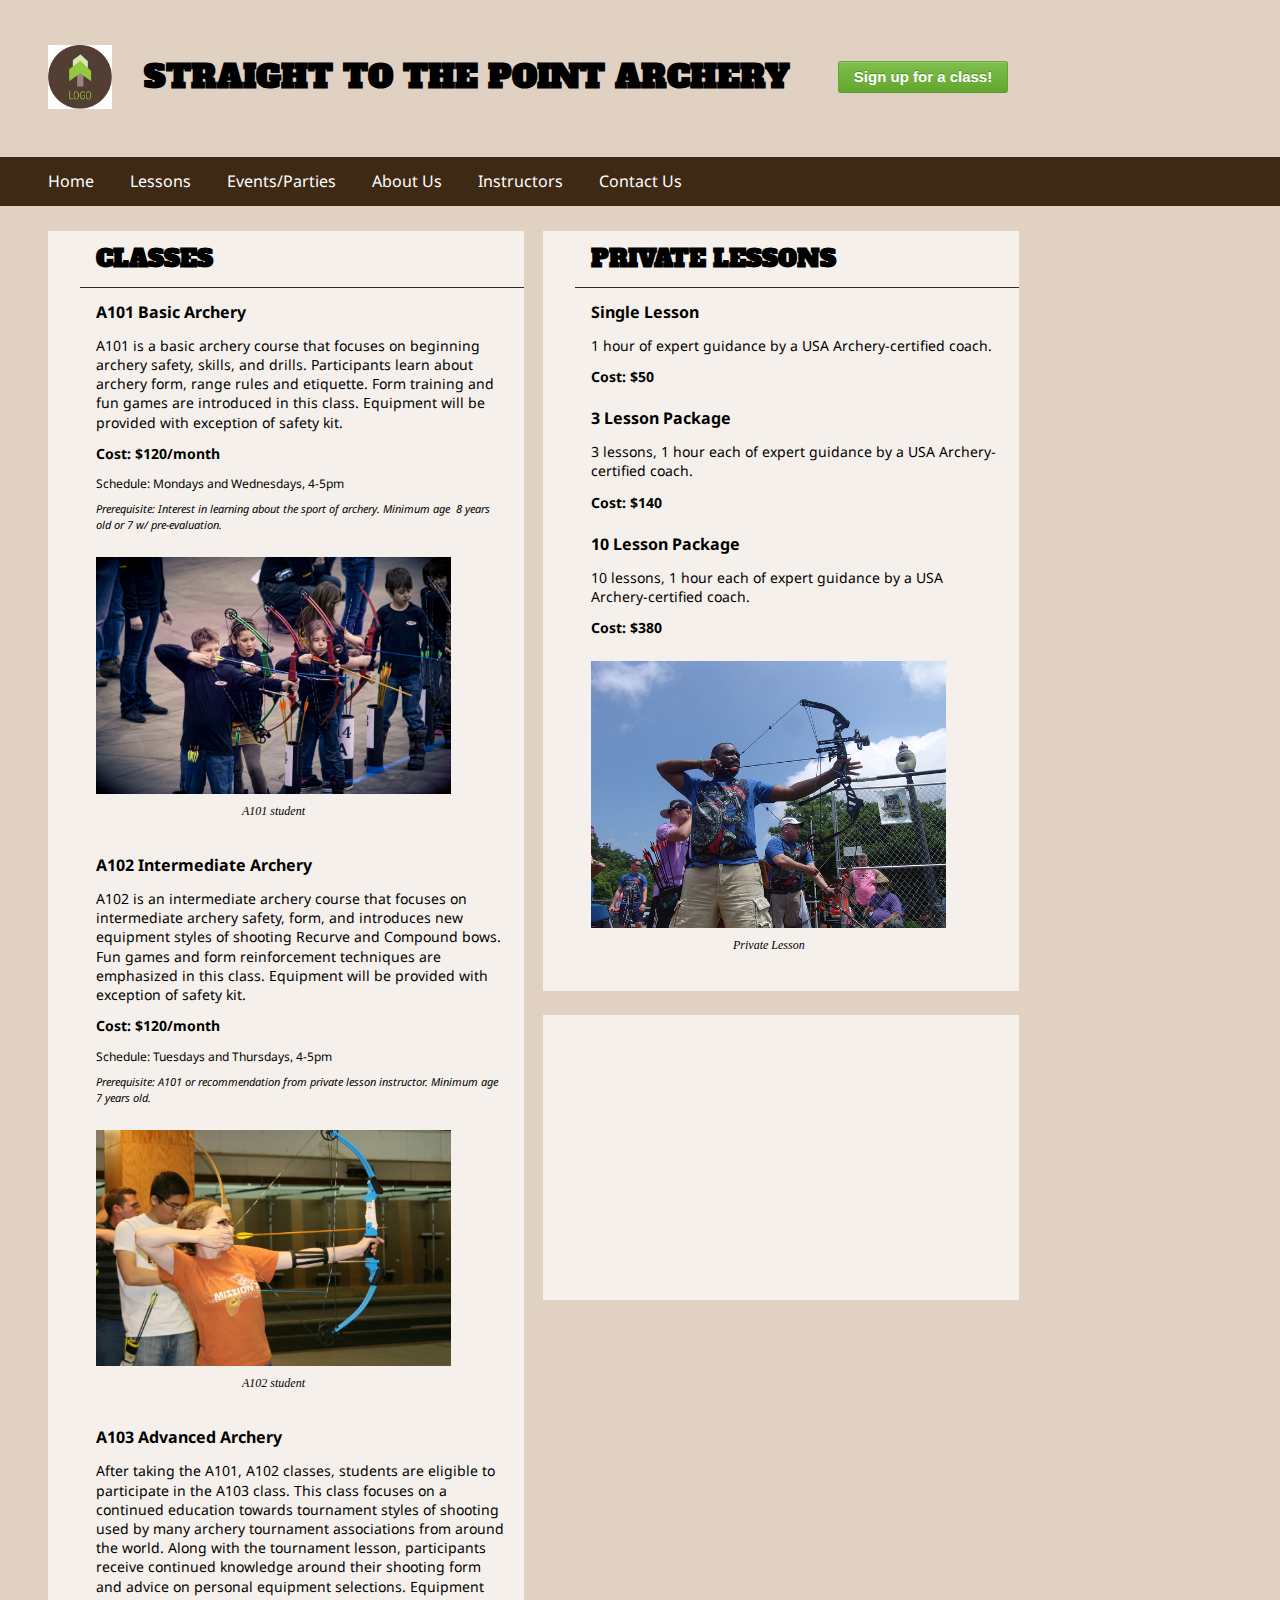
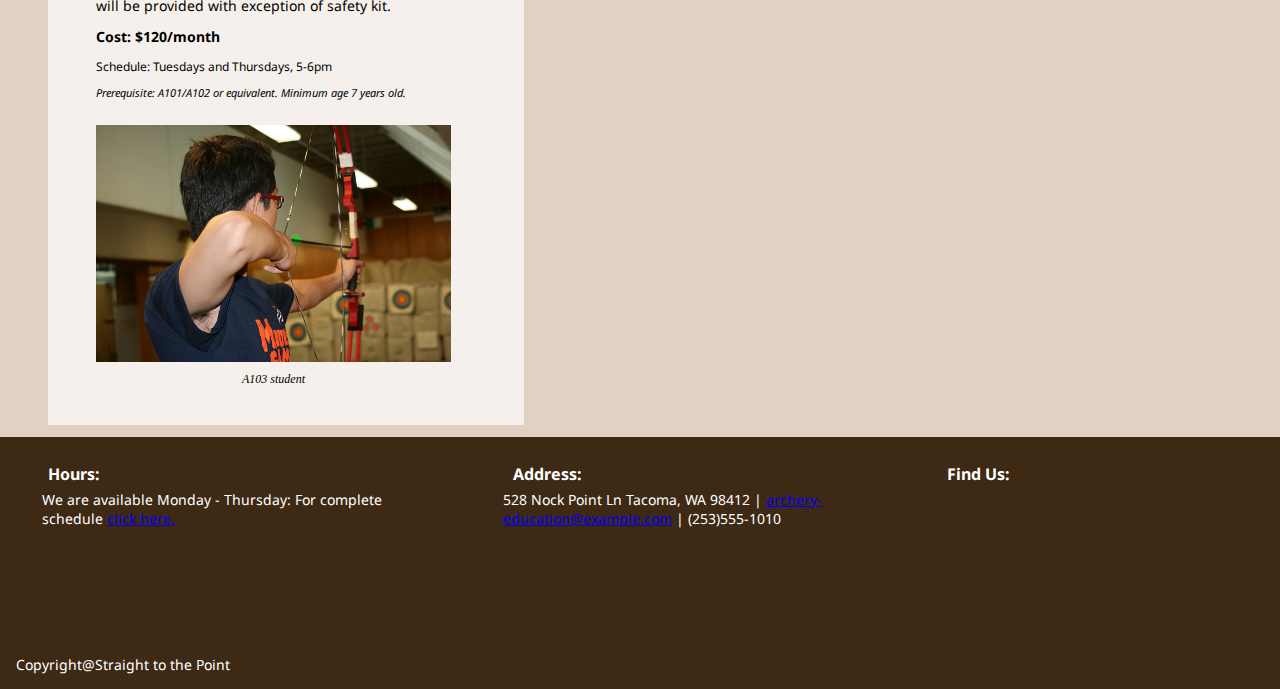
==== commit c8a1722f: "add footer to classes" ====
--- a/class.html
+++ b/class.html
@@ -120,29 +120,58 @@
               </article>
           </div>
          
-          <div class="section group">  
-             <footer class="col span_4_of_4">
-                <p>Copyright@Straight to the Point</p>
 
-                <section>
-                  <h3>Hours:</h3>
+            <footer class="section group">
+                 
+            
 
-                  <p>We are available Monday - Thursday: For complete schedule <a href="#">click here.</a></p>
+
+                <section id="hours" class="col span_1_of_3">
+
+                  <h3 class="hours">Hours:</h3>
+
+
+
+
+                  <p class="hours">We are available Monday - Thursday: For complete schedule <a href="#">click here.</a></p>
+
                 </section>
 
-                <section>
-                    <h3>Address:</h3>
 
-                    <p>528 Nock Point Ln Tacoma, WA 98412 | <a href="mailto:archery-education@example.com">archery-education@example.com</a> | (253)555-1010</p>
+
+
+                <section class="col span_1_of_3">
+
+                    <h3 class="address">Address:</h3>
+
+
+
+
+                    <p class="address">528 Nock Point Ln Tacoma, WA 98412 | <a href="mailto:archery-education@example.com">archery-education@example.com</a> | (253)555-1010</p>
+
                   </section>
 
-                <section>
-                  <h3>Find Us:</h3>
-                  <iframe src=
+
+
+
+                <section class="col span_1_of_3">
+
+                  <h3 class="find_us" >Find Us:</h3>
+
+                  <iframe class="find_us"  src=
+
                   "https://www.google.com/maps/embed?pb=!1m18!1m12!1m3!1d2707.860809661261!2d-122.4457296!3d47.258424999999995!2m3!1f0!2f0!3f0!3m2!1i1024!2i768!4f13.1!3m3!1m2!1s0x549055a778a6a9d5%3A0x28cf9d3f1202e!2s528+Tacoma+Ave+S%2C+Tacoma%2C+WA+98402!5e0!3m2!1sen!2sus!4v1417304095734"></iframe>
+
                 </section>
+                 
+
+                
+                 
+
               </footer>
-          </div>
+
+       <p id="copyright">Copyright@Straight to the Point</p>
+
         </div>
       </div>
     </div>
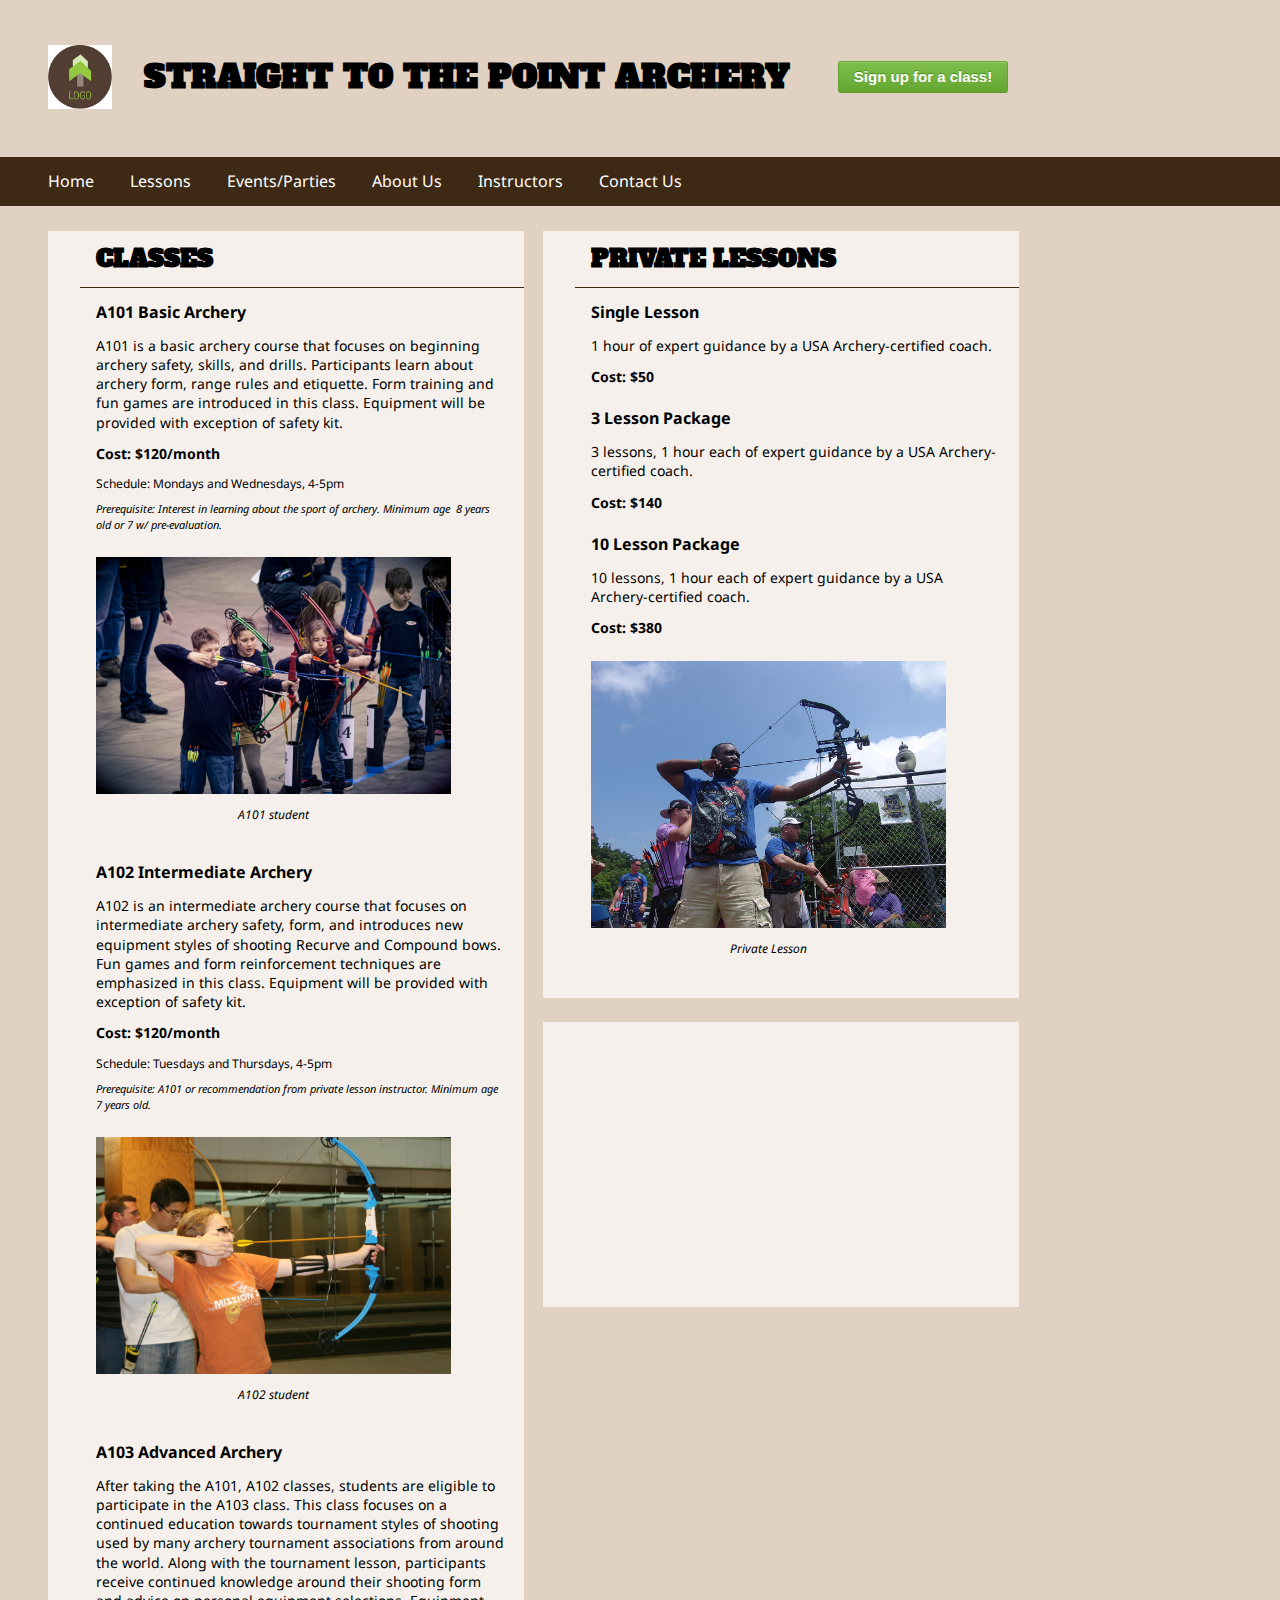
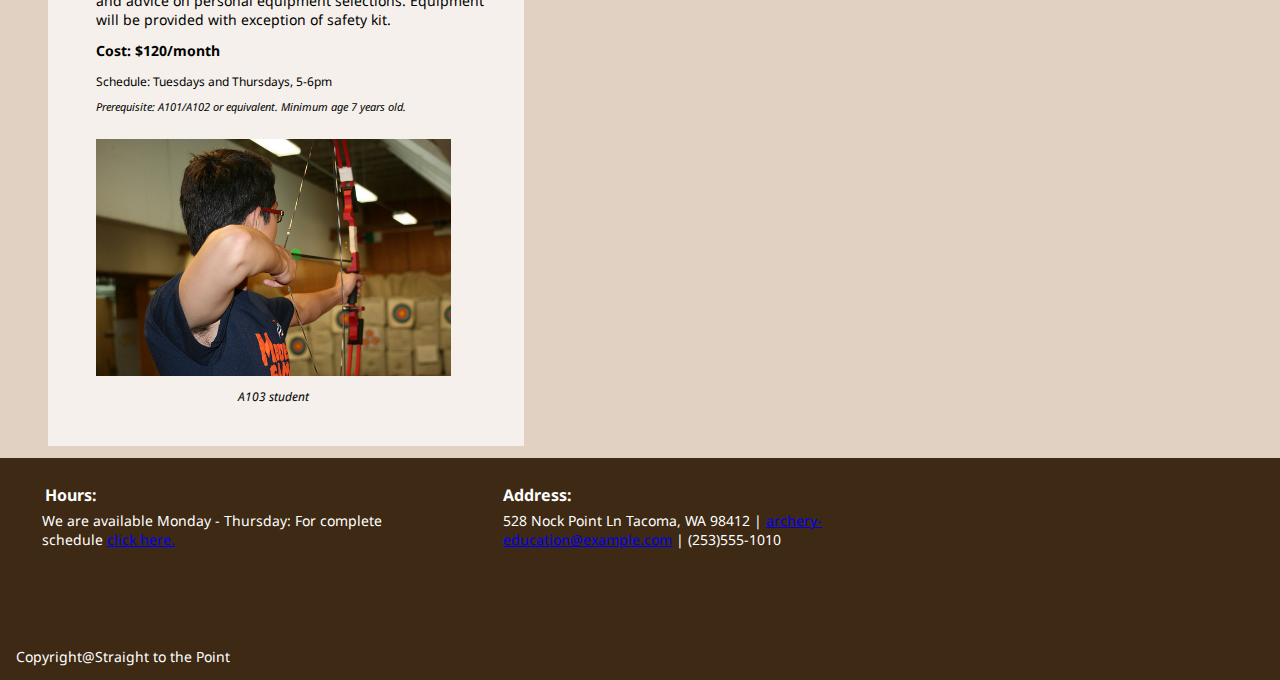
==== commit e5442c6e: "Merge dd7f43ac694d893e5cf11f94768fd39241ac9961 into c25909d7f8753c46bd44480580f5a92e9c29219e" ====
--- a/class.html
+++ b/class.html
@@ -72,24 +72,24 @@
                   <p class="cost">Cost: $120/month</p>
                   <p class="schedule">Schedule: Mondays and Wednesdays, 4-5pm</p>
                   <p class="prereq">Prerequisite: Interest in learning about the sport of archery. Minimum age  8 years old or 7 w/ pre-evaluation.</p>
-                  <fig><img src="images/class1.jpg" alt="Student in A101"></fig>
-                  <figcaption>A101 student</figcaption>
+                  <img src="images/class1.jpg" alt="Student in A101">
+                  <p class="caption">A101 student</p>
 
                   <h3>A102 Intermediate Archery</h3>
                   <p class="descrip">A102 is an intermediate archery course that focuses on intermediate archery safety, form, and introduces new equipment styles of shooting Recurve and Compound bows. Fun games and form reinforcement techniques are emphasized in this class. Equipment will be provided with exception of safety kit.</p>
                   <p class="cost">Cost: $120/month</p>
                   <p class="schedule">Schedule: Tuesdays and Thursdays, 4-5pm</p>
                   <p class="prereq">Prerequisite: A101 or recommendation from private lesson instructor. Minimum age  7 years old.</p>
-                  <fig><img src="images/class2.jpg" alt="Student in A102"></fig>
-                  <figcaption>A102 student</figcaption>
+                  <img src="images/class2.jpg" alt="Student in A102">
+                  <p class="caption">A102 student</p>
 
                   <h3>A103 Advanced Archery</h3>
                   <p class="descrip">After taking the A101, A102 classes, students are eligible to participate in the A103 class. This class focuses on a continued education towards tournament styles of shooting used by many archery tournament associations from around the world. Along with the tournament lesson, participants receive continued knowledge around their shooting form and advice on personal equipment selections. Equipment will be provided with exception of safety kit.</p>
                   <p class="cost">Cost: $120/month</p>
                   <p class="schedule">Schedule: Tuesdays and Thursdays, 5-6pm</p>
                   <p class="prereq">Prerequisite: A101/A102 or equivalent. Minimum age 7 years old.</p>
-                  <fig><img src="images/lesson2.jpg" alt="Student in A103"></fig>
-                  <figcaption>A103 student</figcaption>
+                  <img src="images/lesson2.jpg" alt="Student in A103">
+                  <p class="caption">A103 student</p>
 
                 </section>
 
@@ -108,8 +108,8 @@
                   <p class="descrip">10 lessons, 1 hour each of expert guidance by a USA Archery-certified coach.</p>
                   <p class="cost">Cost: $380</p>
                   
-                  <fig><img src="images/derek-jenkins-instructor.jpg" alt="private lesson"></fig>
-                  <figcaption>Private Lesson</figcaption>
+                  <img src="images/derek-jenkins-instructor.jpg" alt="private lesson">
+                  <p class="caption">Private Lesson</p>
 
                 </section>
                 
@@ -118,56 +118,21 @@
                 </section>
                 
               </article>
-          </div>
-         
+          </div>       
 
             <footer class="section group">
-                 
-            
-
-
                 <section id="hours" class="col span_1_of_3">
-
-                  <h3 class="hours">Hours:</h3>
-
-
-
-
+                  <h3 id="hours_h3"  class="hours">Hours:</h3>
                   <p class="hours">We are available Monday - Thursday: For complete schedule <a href="#">click here.</a></p>
-
                 </section>
-
-
-
-
                 <section class="col span_1_of_3">
-
-                    <h3 class="address">Address:</h3>
-
-
-
-
+                    <h3 id="address_h3"  class="address">Address:</h3>
                     <p class="address">528 Nock Point Ln Tacoma, WA 98412 | <a href="mailto:archery-education@example.com">archery-education@example.com</a> | (253)555-1010</p>
 
                   </section>
-
-
-
-
-                <section class="col span_1_of_3">
-
-                  <h3 class="find_us" >Find Us:</h3>
-
-                  <iframe class="find_us"  src=
-
-                  "https://www.google.com/maps/embed?pb=!1m18!1m12!1m3!1d2707.860809661261!2d-122.4457296!3d47.258424999999995!2m3!1f0!2f0!3f0!3m2!1i1024!2i768!4f13.1!3m3!1m2!1s0x549055a778a6a9d5%3A0x28cf9d3f1202e!2s528+Tacoma+Ave+S%2C+Tacoma%2C+WA+98402!5e0!3m2!1sen!2sus!4v1417304095734"></iframe>
-
-                </section>
-                 
-
-                
-                 
-
+                <div class="col span_1_of_3">
+                  <iframe class="find_us"  src="https://www.google.com/maps/embed?pb=!1m18!1m12!1m3!1d2707.860809661261!2d-122.4457296!3d47.258424999999995!2m3!1f0!2f0!3f0!3m2!1i1024!2i768!4f13.1!3m3!1m2!1s0x549055a778a6a9d5%3A0x28cf9d3f1202e!2s528+Tacoma+Ave+S%2C+Tacoma%2C+WA+98402!5e0!3m2!1sen!2sus!4v1417304095734"></iframe>
+                </div>
               </footer>
 
        <p id="copyright">Copyright@Straight to the Point</p>
--- a/styles/styles.css
+++ b/styles/styles.css
@@ -51,14 +51,14 @@
 
 /*section.col { float: left; }*/
 
-fig img { width: 80%; 
-          padding: 1rem 1rem .5rem 1rem; }
-
-figcaption { font-size: 12px;
-             font-style: italic; 
-             text-align: center; 
-             padding: 0rem 0rem 1.5rem 1rem;
-             width: 80%;}
+article.classes img { width: 80%; 
+                      padding: 1rem 1rem .5rem 1rem; }
+
+p.caption { font-size: 12px;
+            font-style: italic; 
+            text-align: center; 
+            padding: 0rem 0rem 1.5rem 1rem;
+            width: 80%;}
 
 article.classes { margin: auto;
                   padding: 0rem 1rem 0rem 3rem; }
@@ -128,11 +128,16 @@
 .hours { padding-left: 3em; }
 
 
-.find_us { padding-left: 5em; }
+.find_us { padding-left: 5em;
+        padding-top: 10px;}
 
 
 .address { padding-left: 5em; }
 
+
+#hours_h3 {padding-left: 45px;}
+
+#address_h3 {padding-left: 70px;}
 
 #copyright { background-color: #3D2914;
              color: white;
@@ -167,6 +172,10 @@
     border-bottom: 0;
 }
 
+#music {padding-left: 60px;}
+
+audio {padding-left: 60px;
+       padding-bottom: 15px;}
 
 .images { width: 80%;
           padding: 3rem 1rem 3rem 1rem;
@@ -180,7 +189,8 @@
 
 #advanced{ margin-left: 5px;}
 
-#private {margin-left: -25px;}
+#private {margin-left: -25px;
+          padding-bottom: 55px;}
 
 .span_1_of_4 {margin-top: 25px;}
 
@@ -198,4 +208,5 @@
              margin-bottom: 10px;}
 
 #private_p {margin-left: 3em;
-    margin-bottom: 10px;}+    margin-bottom: 10px;}
+
